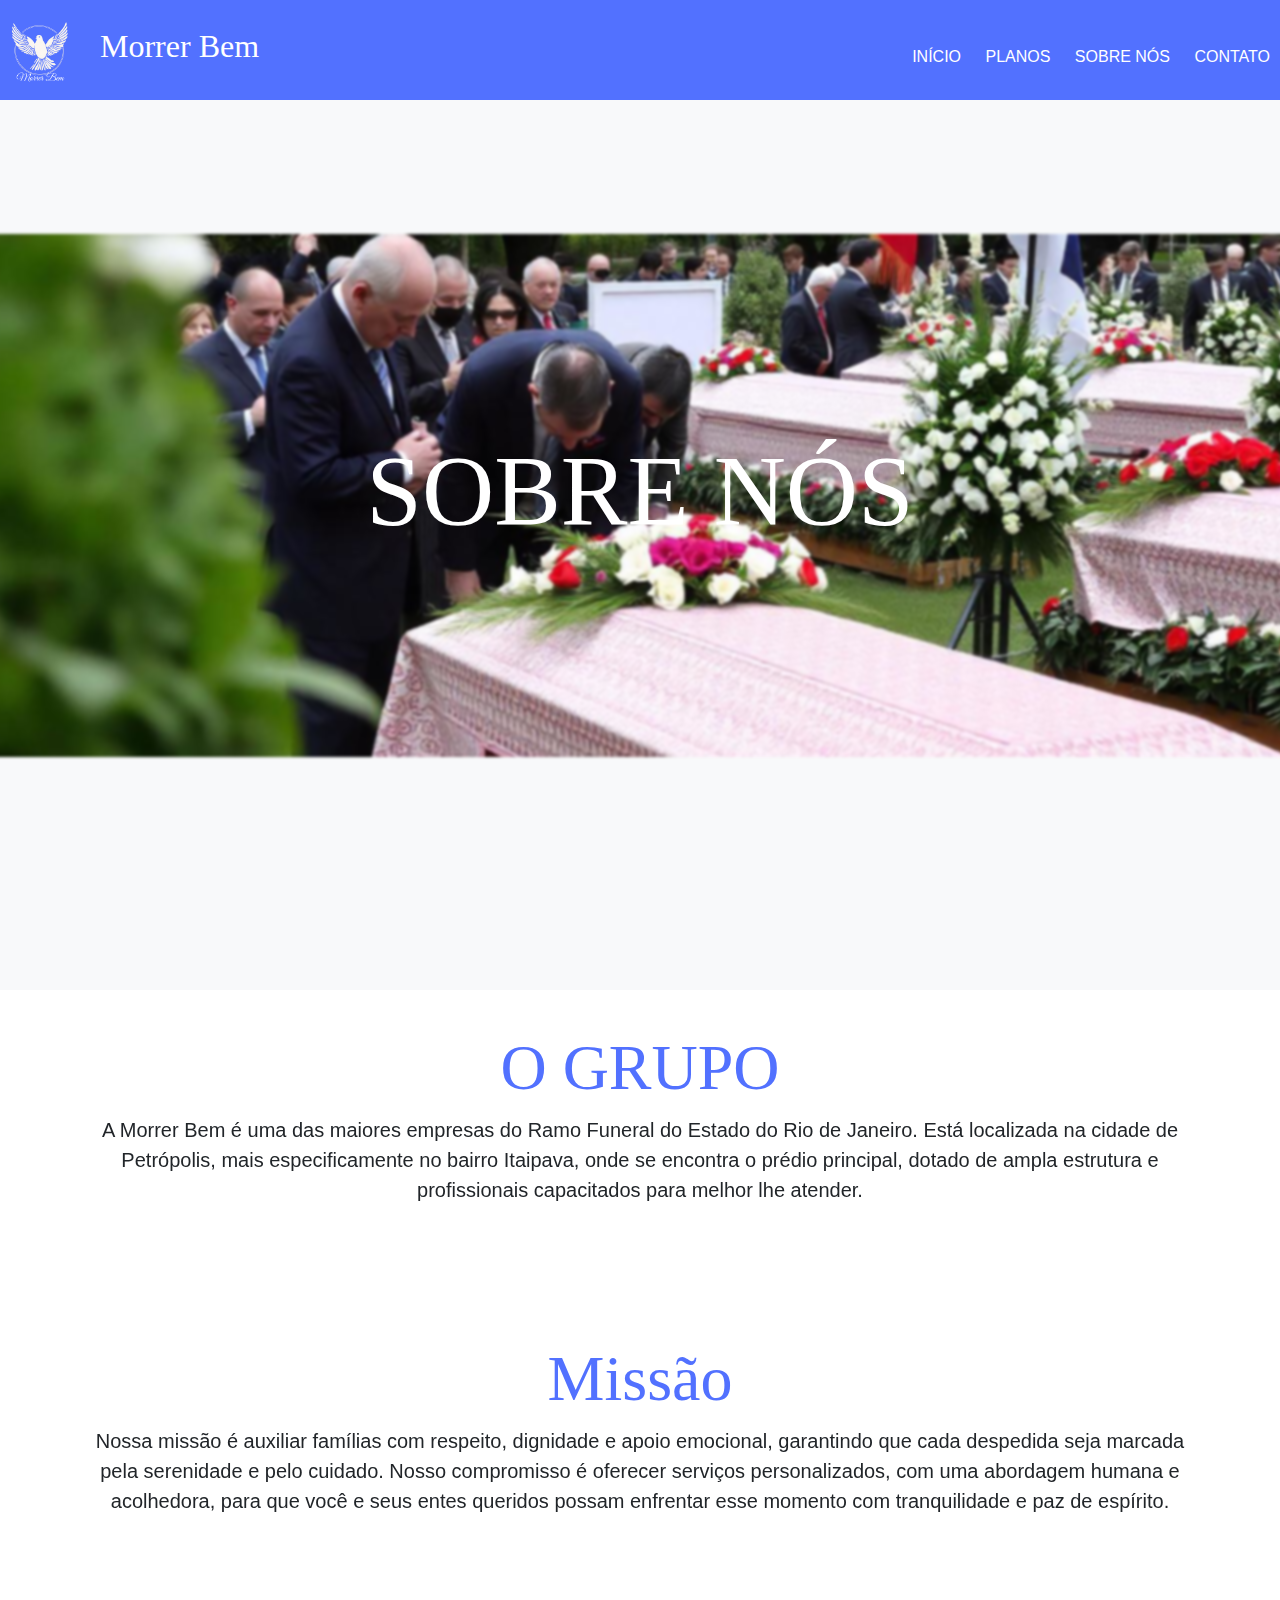
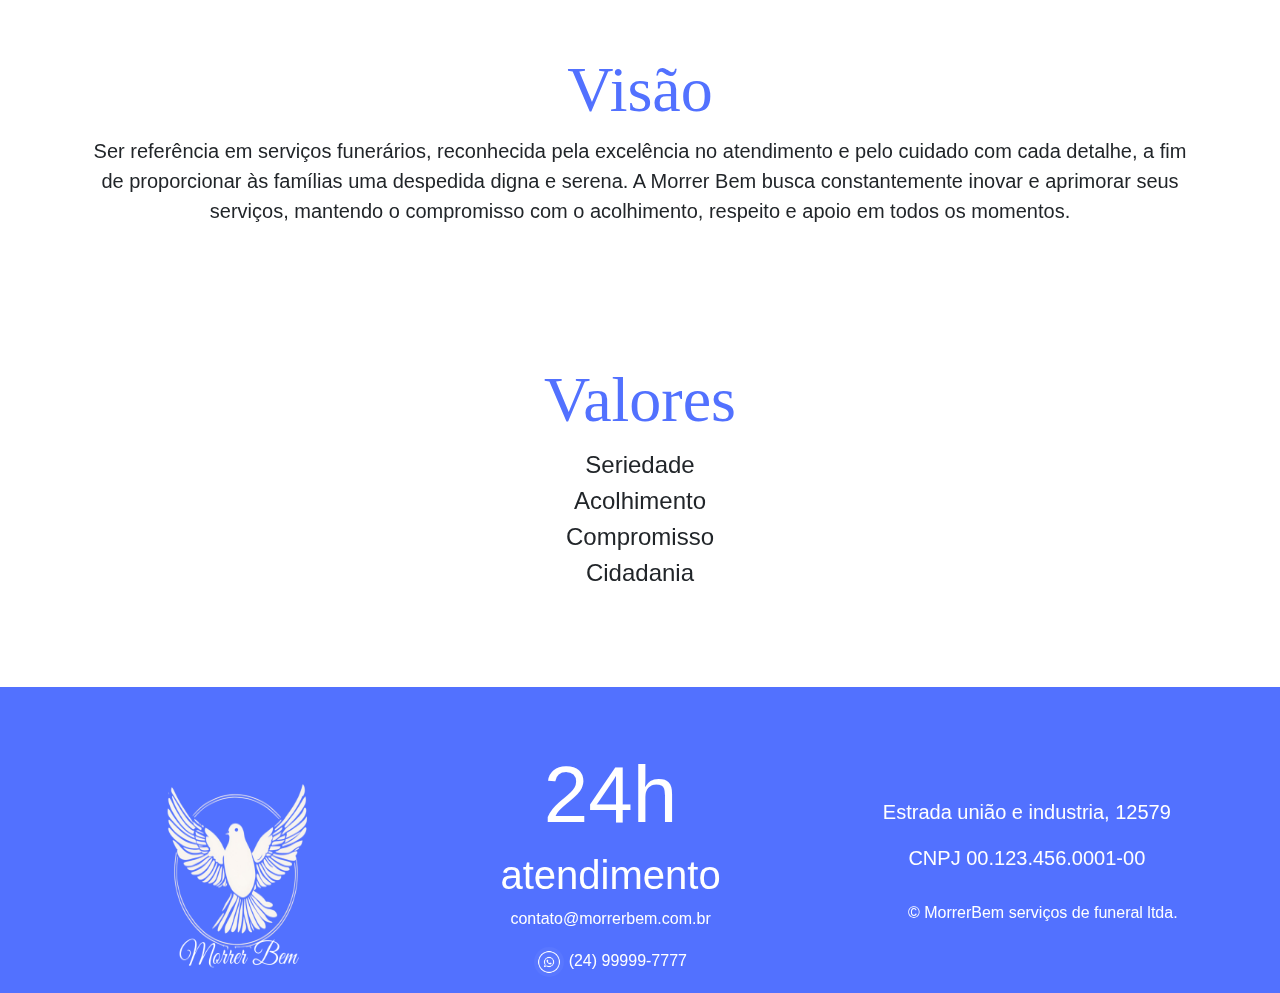
==== sobreNos.html @ ccdf0bff "primeiro commit, enviando a parte sobre da página." ====
<!DOCTYPE html>
<html lang="pt-BR">

<head>
    <meta charset="UTF-8">
    <meta name="viewport" content="width=device-width, initial-scale=1.0">
    <title>Sobre nós</title>
    <link rel="stylesheet" href="./css/bootstrap.min.css">
    <link rel="stylesheet" href="./css/bootstrap-grid.min.css">
    <link rel="stylesheet" href="./css/sobrenos.css">
    <link href="https://fonts.googleapis.com/icon?family=Material+Icons" rel="stylesheet">
    <link rel="stylesheet" href="/css/cabecalho.css">
</head>

<body onresize="mudouTamanho()">

    <header>
        <div class="container-logo">
            <div class="logo-imagem">
                <img src="/img/Logo.png" width="70px" alt="">
            </div>

            <div class="logo-texto">
                <h2>Morrer Bem</h2>
            </div>

        </div>
        <div class="menu">
            <menu id="itens">
                <ul>
                    <li><a href="#">Início</a></li>
                    <li><a href="#">Planos</a></li>
                    <li><a href="#">Sobre Nós</a></li>
                    <li><a href="#">Contato</a></li>
                </ul>
            </menu>
        </div>

        <i id="burguer" class="material-icons" onclick="clickMenu()">menu</i>

    </header>

    <div class="teste__foto">
        <nav>
            <div class="image">
                <img src="img/pikaso_texttoimage_funeralNew.jpeg" alt="">
            </div>
            <div class="image-text">
                <h1>SOBRE NÓS</h1>
            </div>
        </nav>
    </div>

    <div class="|">
        <main class="container">
            <div class="grupo">
                <h1 class="titulo">O GRUPO</h1>
                <p class="texto"> A Morrer Bem é uma das maiores empresas do Ramo Funeral do Estado do Rio de Janeiro.
                    Está localizada na cidade de Petrópolis, mais especificamente no bairro Itaipava, onde se encontra o
                    prédio principal, dotado de ampla estrutura e profissionais capacitados para melhor lhe atender.</p>
            </div>
            <div class="missao">
                <h1 class="titulo">Missão</h1>
                <p class="texto"> Nossa missão é auxiliar famílias com respeito, dignidade e apoio emocional, garantindo que
                    cada
                    despedida seja marcada pela serenidade e pelo cuidado.
                    Nosso compromisso é oferecer serviços personalizados, com uma abordagem humana e acolhedora, para que
                    você e seus entes queridos possam enfrentar esse momento com tranquilidade e paz de espírito.</p>
            </div>
            <div class="visao">
                <h1 class="titulo">Visão</h1>
                <p class="texto">Ser referência em serviços funerários, reconhecida pela excelência no atendimento e pelo
                    cuidado com cada
                    detalhe, a fim de proporcionar às famílias uma despedida digna e serena. A Morrer Bem busca
                    constantemente inovar e aprimorar seus serviços, mantendo o compromisso com o acolhimento, respeito e
                    apoio em todos os momentos.</p>
            </div>
            <div class="valores">
                <h1 class="titulo">Valores</h1>
                <ul class="valores__lista">
                    <li>Seriedade</li>
                    <li>Acolhimento</li>
                    <li>Compromisso</li>
                    <li>Cidadania</li>
                </ul>
            </div>
        </main>
    </div>

    <footer class="container-rodape">

        <div class="rodape__logo"></div>
        <img src="img/Logo.png" alt="" width="200px">
        </div>

        <div class="contatos">
            <h1 style="font-size: 5em;">24h</h1>
            <h1>atendimento</h1>
            <p> contato@morrerbem.com.br</p>
            <p><img src="img/—Pngtree—whatsapp white icon free logo_3570414.png" alt="">
                (24) 99999-7777</p>
        </div>

        <div class="endereco">
            <p>Estrada união e industria, 12579</p>
            <p>CNPJ 00.123.456.0001-00</p>
        </div>

        <div class="container-copyright">
        <p style="color: #fff;">&copy; MorrerBem serviços de funeral ltda.</p>
        </div>

    </footer>

    <script>
        function mudouTamanho() {
            if (window.innerWidth >= 768) {
                itens.style.display = 'block'
            } else {
                itens.style.display = 'none'
            }
        }

        function clickMenu() {
            if (itens.style.display == 'block') {
                itens.style.display = 'none'
            } else {
                itens.style.display = 'block'
            }
        }
    </script>

</body>

</html>
---- css/sobrenos.css ----
*{
  padding: 0;
  margin: 0;
  box-sizing: border-box;
}

header{
  position: fixed;
  width: 100%;
  background-color: #5271ff;
  display: flex;
  justify-content: space-between;
  padding: 10px 0;
  z-index: 1;
}

i#burguer{
  background-color: none;
  color: white;
  display: block;
  text-align: center;

  height: 25px;
  margin-top: 31px;
  margin-right: 20px;
}

i#burguer:hover{
  background-color: cornflowerblue;
  color: white;
  border-radius: 5px;
  cursor: pointer;
}


.logo-imagem > img{
  width: 80px;
  height: 80px;
  border-radius: 25px;
  align-items: center;
}

.container-logo{
  display: flex;
  align-items: center;
}
.logo-texto{
  margin-left: 20px;
  font-family: Georgia, 'Times New Roman', Times, serif;
  color: white;
}
menu{
  align-items: center;
}

menu > ul{
  align-items: center;
  justify-content: center;
  margin-top: 35px;
}

menu > ul > li{
  display: flex;
  align-items: center;
  margin: 0 5px;
}
menu > ul > li > a{
  text-decoration: none;
  color: white;
  text-transform: uppercase;
  padding: 5px 5px;
  border-radius: 10px;
}
menu > ul > li > a:hover{
  text-decoration: underline;
  padding-bottom: 2px;
  transition: background-color .5s;

}
@media screen and (min-width: 768px){
  i#burguer{
      display:none
  }
  menu{
      display: block;
  }

  menu > ul > li{
      display: inline-block;
  }

}


.teste__foto {
  display: flex;
  justify-content: center;
  align-items: center;
  height: 110vh;
  padding-top: 0px;
  margin: 0;
  background-color: #f8f9fa;
}

nav {
  display: flex;
  justify-content: center;
  align-items: center;
  h1{
    font-size: 100px;
    font-family: Georgia, 'Times New Roman', Times, serif;
    filter: drop-shadow(0px 0 px 12px black);
  }
}

.image {
  position: relative;
  filter: blur(1.8px);
  width: inherit;
}

.image-text {
  position: absolute;
  color: #fff;
  font-size: 50px;
}

.titulo {
  display: flex;
  justify-content: center;
  font-size: max(30px, 5vw);
  color: #5271ff;
  margin-top: 40px;
  font-family: Georgia, "Times New Roman", Times, serif;
}

.texto {
  text-align: center;
  font-size: min(20px, 5vw);
  font-family: Arial, Helvetica, sans-serif;
}

.container {
  display: flex;
  flex-direction: column;
}

.grupo {
  margin-bottom: 5rem;
}

.missao {
  margin-bottom: 5rem;
}

.visao {
  margin-bottom: 5rem;
}

.valores {
  margin-bottom: 5rem;
}

.valores__lista {
  text-decoration: none;
  font-size: 1.5rem;
  text-align: center;
  list-style: none;
}


.container-rodape {
  position: relative;
  display: flex;
  justify-content: space-evenly;
  text-align: center;
  flex-wrap: wrap;
  background-color: #5271ff;
  padding-top: 60px;
}
.container-copyright{
  position: absolute;
  top: 70%;
  right: 8%;
}
.rodape__logo{
  position: static;
  left: 0;
}

.contatos {
  flex-grow: 0.35;
  flex-basis: 200;
  color: #fff;
}

.contatos p img {
  border-radius: 25px;
  mix-blend-mode: screen;
  width: 30px;
}

.endereco {
  color: white;
  font-size: 20px;
  padding-top: 50px;
  margin-right: 40px;
}
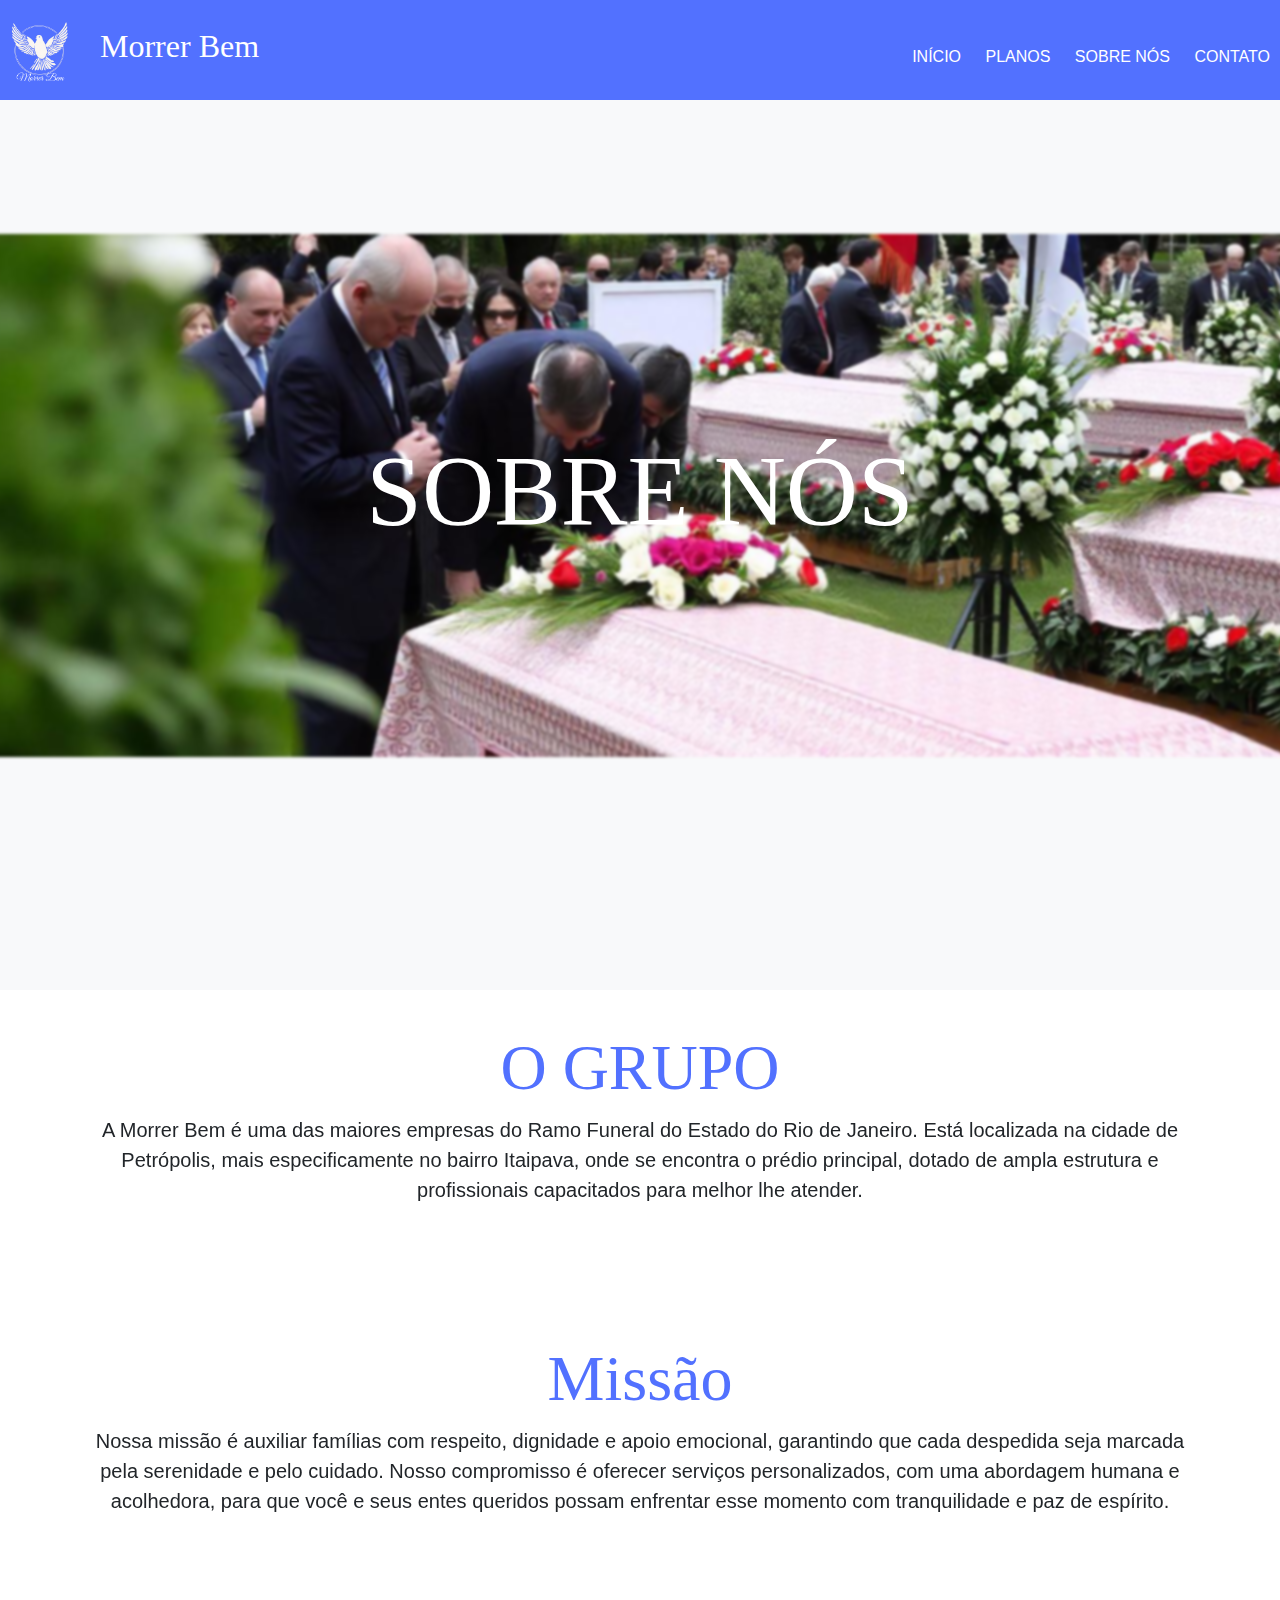
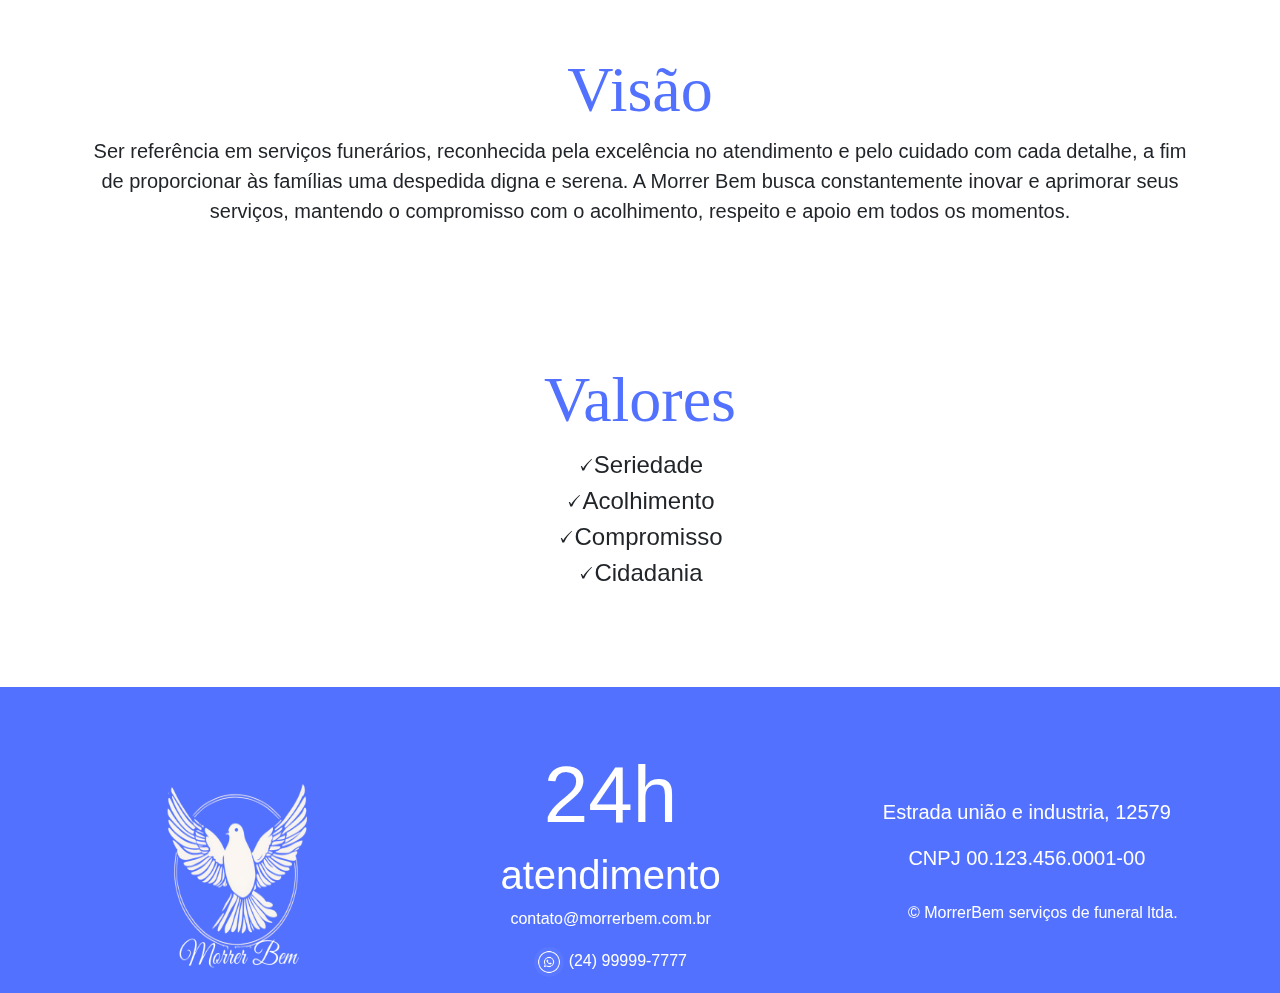
==== commit 6d4a2019: "adicionando emojis em valores" ====
--- a/sobreNos.html
+++ b/sobreNos.html
@@ -78,10 +78,10 @@
             <div class="valores">
                 <h1 class="titulo">Valores</h1>
                 <ul class="valores__lista">
-                    <li>Seriedade</li>
-                    <li>Acolhimento</li>
-                    <li>Compromisso</li>
-                    <li>Cidadania</li>
+                    <li><span>&#x1F5F8</span>Seriedade</li>
+                    <li><span>&#x1F5F8</span>Acolhimento</li>
+                    <li><span>&#x1F5F8</span>Compromisso</li>
+                    <li><span>&#x1F5F8</span>Cidadania</li>
                 </ul>
             </div>
         </main>
--- a/css/cabecalho.css
+++ b/css/cabecalho.css
@@ -0,0 +1,113 @@
+*{
+    padding: 0;
+    margin: 0;
+    box-sizing: border-box;
+}
+header{
+    position: fixed;
+    width: 100%;
+    background-color: #5271ff;
+    display: flex;
+    justify-content: space-between;
+    padding: 10px 0;
+}
+
+i#burguer{
+    background-color: none;
+    color: white;
+    display: block;
+    text-align: center;
+    height: 25px;
+    margin-top: 31px;
+    margin-right: 20px;
+}
+
+i#burguer:hover{
+    background-color: cornflowerblue;
+    color: white;
+    border-radius: 5px;
+    cursor: pointer;
+    transition: background-color .5s;
+}
+
+.logo-imagem > img{
+    width: 80px;
+    height: 80px;
+    border-radius: 25px;
+    align-items: center;
+}
+
+.container-logo{
+    display: flex;
+    align-items: center;
+}
+.logo-texto{
+    margin-left: 20px;
+    font-family: Georgia, 'Times New Roman', Times, serif;
+    color: white;
+}
+menu{
+    align-items: center;
+}
+
+menu > ul{
+    align-items: center;
+    justify-content: center;
+    margin-top: 35px;
+}
+
+menu > ul > li{
+    display: flex;
+    align-items: center;
+    margin: 0 5px;
+}
+menu > ul > li > a{
+    text-decoration: none;
+    color: white;
+    text-transform: uppercase;
+    padding: 5px 5px;
+    border-radius: 10px;
+}
+menu > ul > li > a:hover{
+    text-decoration: underline;
+    padding-bottom: 2px;
+    transition: background-color .5s;
+
+}
+@media screen and (min-width: 768px){
+    i#burguer{
+        display:none
+    }
+    menu{
+        display: block;
+    }
+
+    menu > ul > li{
+        display: inline-block;
+    }
+}
+.container-texto{
+    padding: 150px;
+}
+.container-texto > h1{
+    text-align: center;
+    color: white;
+    background-color: #5271ff;
+
+}
+.container-texto > .depoimento{
+    border: 2px solid dodgerblue;
+    border-radius: 5px;
+    margin: 1px 5px;
+    margin-bottom: 20px;
+}
+.container-texto > p{
+    background-color: black;
+}
+.container-texto > div > h3{
+    color: royalblue;
+}
+.container-texto > div > h3 > img{
+    height: 25px;
+    border-radius: 25px;
+}